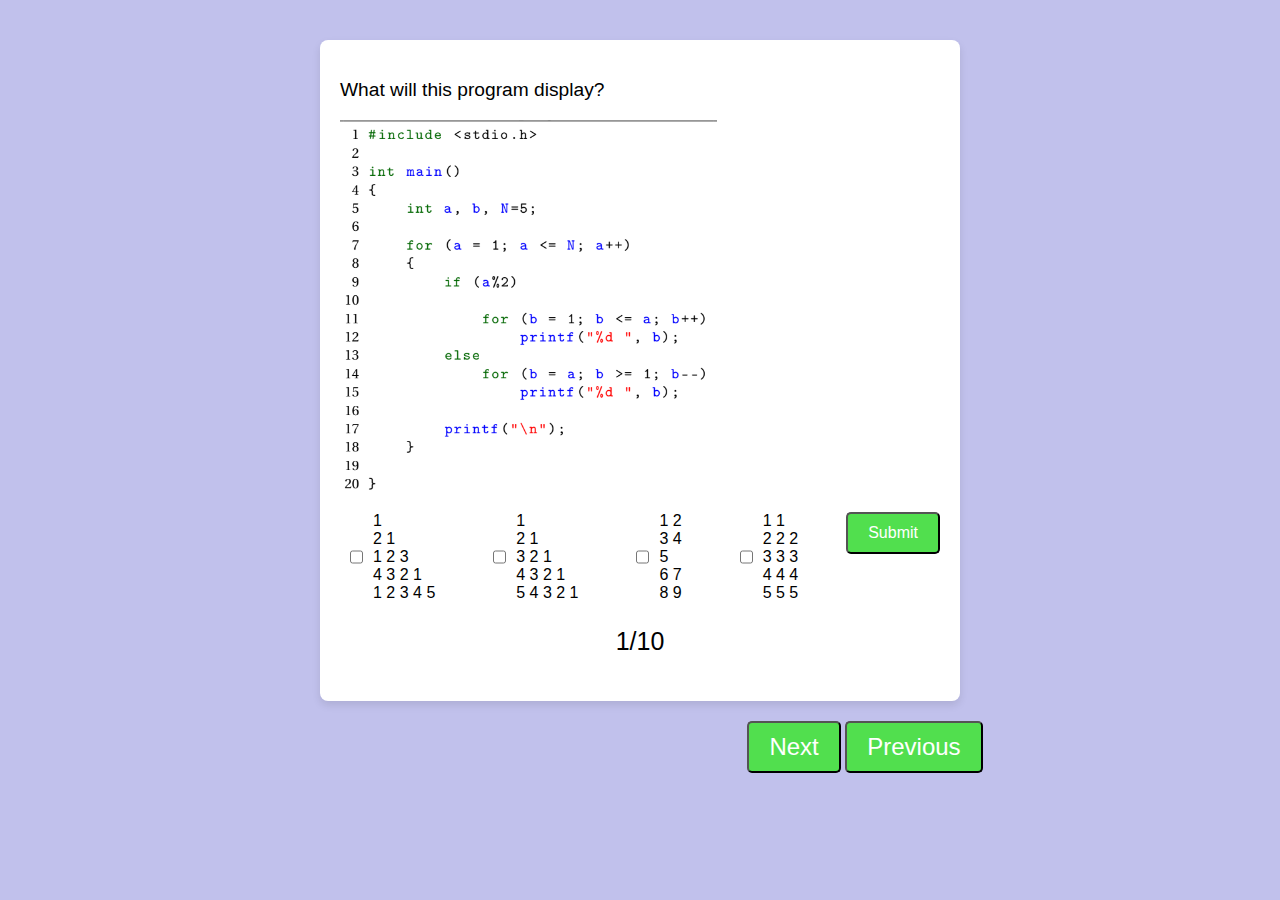
==== index.html @ d5e25e7c "starting programing quiz app" ====
<!DOCTYPE html>
<html lang="en">
<head>
    <meta charset="UTF-8">
    <meta name="viewport" content="width=device-width, initial-scale=1.0">
    <title>Quiz</title>
    <link rel="stylesheet" href="style.css">
</head>
<body>
    <div class="container">
        <div class="question">
            <p>What will this program display?</p>
            <img id="img"src="images/Capture d'écran 2024-10-15 203630.png" alt="Program Output">
        </div>
        <div class="choices">
            <div class="choice">
                <input type="checkbox" name="choice1" id="choice1">
                <label for="choice1"id="lable1">
                    1 <br>
                    2 1 <br>
                    1 2 3 <br>
                    4 3 2 1 <br>
                    1 2 3 4 5 <br>
                </label>
            </div>
            <div class="choice">
                <input type="checkbox" name="choice2" id="choice2">
                <label for="choice2"id="lable2">
                    1 <br>
                    2 1 <br>
                    3 2 1 <br>
                    4 3 2 1 <br>
                    5 4 3 2 1 <br>
                </label>
            </div>
            <div class="choice">
                <input type="checkbox" name="choice3" id="choice3">
                <label for="choice3"id="lable3">
                    1 2 <br>
                    3 4 <br>
                    5 <br>
                    6 7 <br>
                    8 9 <br>
                </label>
            </div>
            <div class="choice">
                <input type="checkbox" name="choice4" id="choice4">
                <label for="choice4" id="lable4">
                    1 1 <br>
                    2 2 2 <br>
                    3 3 3 <br>
                    4 4 4 <br>
                    5 5 5 <br>
                </label>
            </div>
            <div>
            <button id="submitbtn" class="submit-btn" type="submit" onclick="submit()">Submit</button>
        </div>
        
        </div>
        <p class="myP" id="myP">1/10</p>
        
    </div>
    <div class="btn-np">
        <button type="button" class="button-btn"id="nextbtn" onclick="nextTest()">Next</button>
        <button type="button" class="button-btn"id="previousbtn" onclick="previous()">Previous</button>
    </div>
    


    <script src="script.js"></script>
</body>
</html>
---- style.css ----
body {
    display: flex;
    flex-direction: column;
    align-items: center;
    background-color: hsl(239, 53%, 84%);
    font-family: Arial, sans-serif;
    margin: 0;
    padding: 20px;
}

.container {
    box-shadow: 0 4px 8px rgba(0, 0, 0, 0.1);
    padding: 20px;
    margin: 20px;
    background-color: white;
    border-radius: 8px;
    max-width: 600px;
    width: 100%;
}

h1 {
    color: hsl(239, 53%, 34%);
    text-align: center;
}

.question {
    font-size: 1.2em;
    margin-bottom: 10px;
}

.checkbox-container {
    display: flex;
    justify-content: flex-start;
    align-items: center;
    flex-direction: row;
    margin-bottom: 10px;
}

input[type="checkbox"] {
    margin: 0 10px;
}

input[type="submit"] {
    background-color: hsl(239, 53%, 44%);
    color: white;
    border: none;
    padding: 10px 20px;
    border-radius: 5px;
    cursor: pointer;
    font-size: 1em;
}

input[type="submit"]:hover {
    background-color: hsl(241, 100%, 74%);
}

input {
    padding: 10px;
    justify-self: auto;
    justify-content: center;
}
.choices{
    display: flex;
    justify-content: space-between;
}
.choice{
    display: inline-flex;
    margin-right:1.5em;
    justify-content: center;
}
.btn-np{
    padding-left:450px ;
}
.button-btn{
padding: 10px 20px;
font-size: 1.5em;
color: white;
background-color: hsl(119, 69%, 59%);
border-radius: 5px;
cursor: pointer;
transition: background-color 0.25s;
}
.button-btn:hover{
    background-color : hsl(119, 69%, 79%);
}
.submit-btn{
    padding: 10px 20px;
    align-self: center;
    font-size: 1em;
    color: white;
    background-color: hsl(119, 69%, 59%);
    border-radius: 5px;
    cursor: pointer;
    transition: background-color 0.25s; 
}
.submit-btn:hover{
    background-color : hsl(119, 69%, 79%);
}
.submit-btn:active{
    background-color: (119, 69%, 89%);
}
.myP{
    text-align: center;
    font-size: 25px;
}
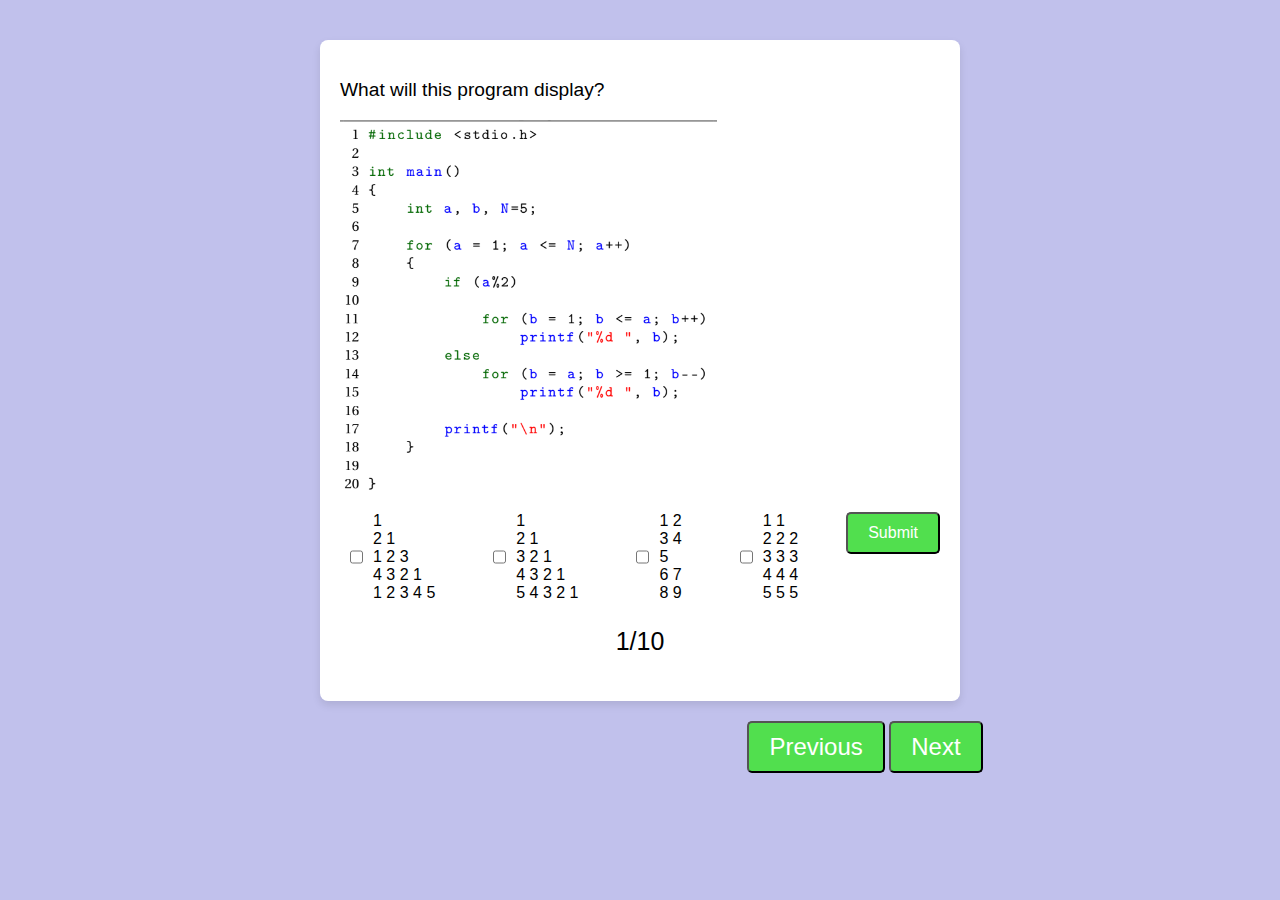
==== commit 19a2e285: "random fix" ====
--- a/index.html
+++ b/index.html
@@ -62,8 +62,9 @@
         
     </div>
     <div class="btn-np">
+        
+        <button type="button" class="button-btn"id="previousbtn" onclick="previous()">Previous</button>
         <button type="button" class="button-btn"id="nextbtn" onclick="nextTest()">Next</button>
-        <button type="button" class="button-btn"id="previousbtn" onclick="previous()">Previous</button>
     </div>
     
 
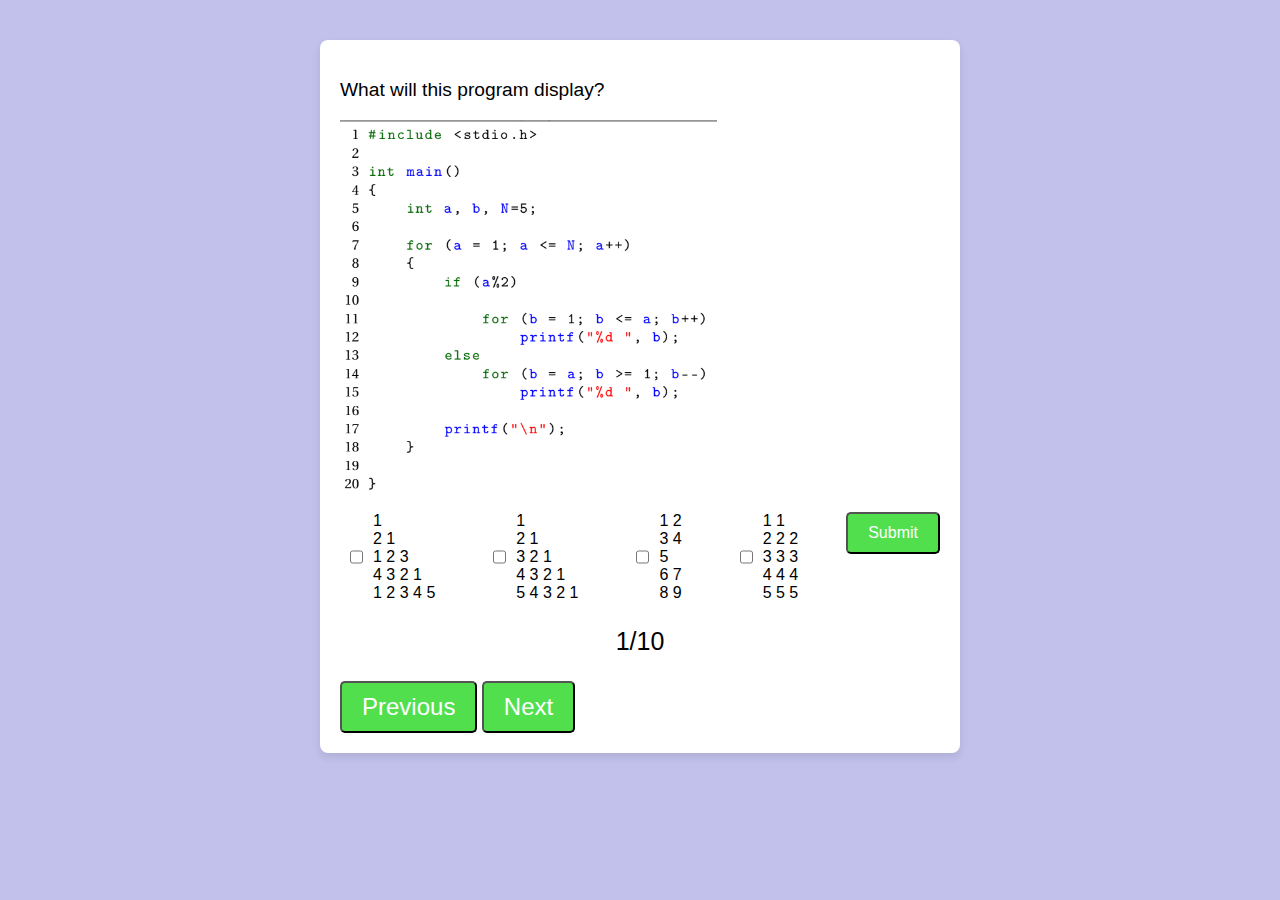
==== commit 9fa24993: "worked on some functions and fixed some bugs" ====
--- a/index.html
+++ b/index.html
@@ -59,13 +59,14 @@
         
         </div>
         <p class="myP" id="myP">1/10</p>
-        
+        <button type="button" class="button-btn"id="previousbtn" onclick="previous()">Previous</button>
+        <button type="button" class="button-btn"id="nextbtn" onclick="nextTest()">Next</button>
     </div>
-    <div class="btn-np">
+    <!-- <div class="btn-np">
         
         <button type="button" class="button-btn"id="previousbtn" onclick="previous()">Previous</button>
         <button type="button" class="button-btn"id="nextbtn" onclick="nextTest()">Next</button>
-    </div>
+    </div> -->
     
 
 
--- a/style.css
+++ b/style.css
@@ -1,4 +1,5 @@
 body {
+    display: 100vh;
     display: flex;
     flex-direction: column;
     align-items: center;
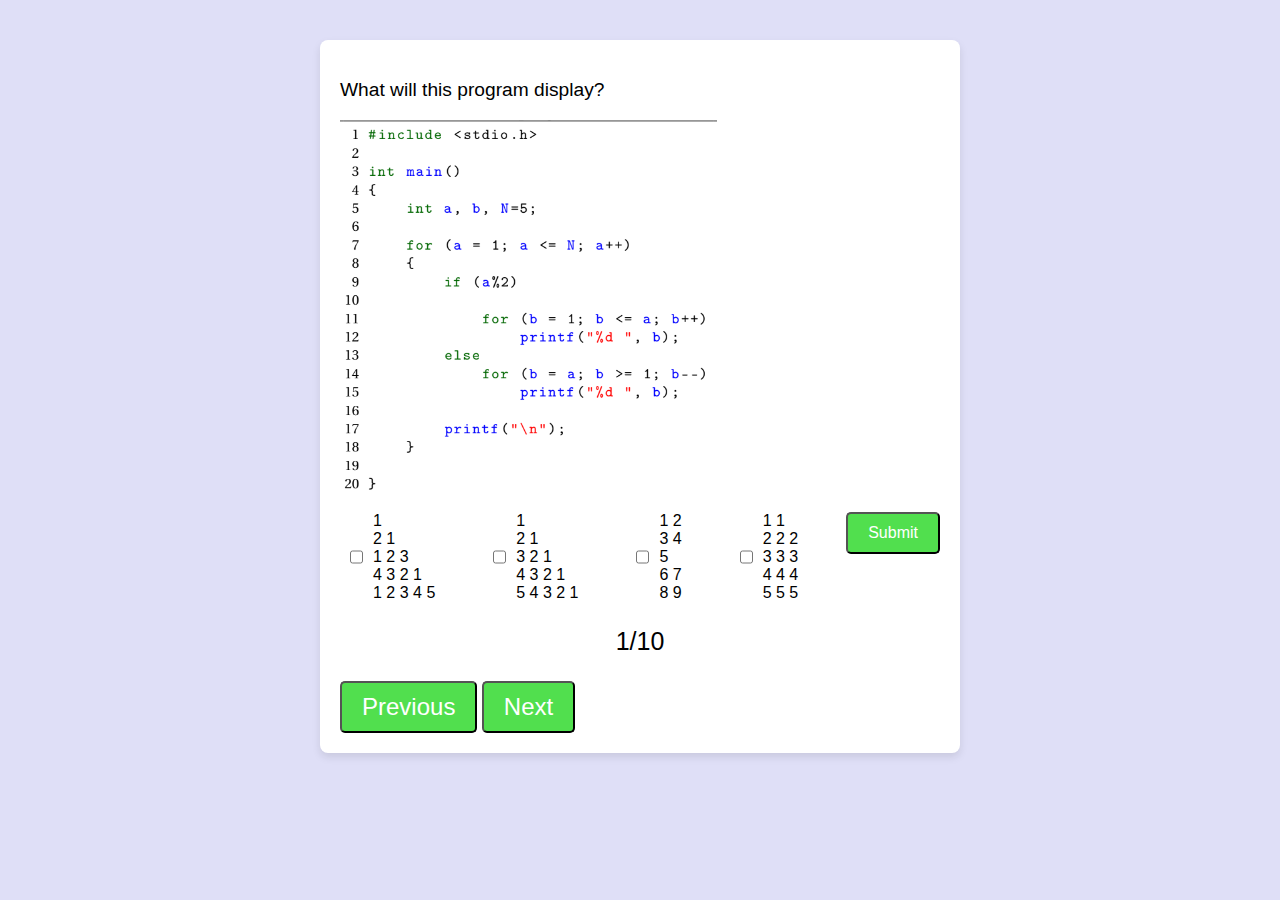
==== commit e30c2223: "Refactor code to update page count and reset checkboxes" ====
--- a/index.html
+++ b/index.html
@@ -60,7 +60,7 @@
         </div>
         <p class="myP" id="myP">1/10</p>
         <button type="button" class="button-btn"id="previousbtn" onclick="previous()">Previous</button>
-        <button type="button" class="button-btn"id="nextbtn" onclick="nextTest()">Next</button>
+        <button type="button" class="button-btn"id="nextbtn" onclick="handleNext()">Next</button>
     </div>
     <!-- <div class="btn-np">
         
--- a/style.css
+++ b/style.css
@@ -3,7 +3,7 @@
     display: flex;
     flex-direction: column;
     align-items: center;
-    background-color: hsl(239, 53%, 84%);
+    background-color: hsl(240, 59%, 92%);
     font-family: Arial, sans-serif;
     margin: 0;
     padding: 20px;
